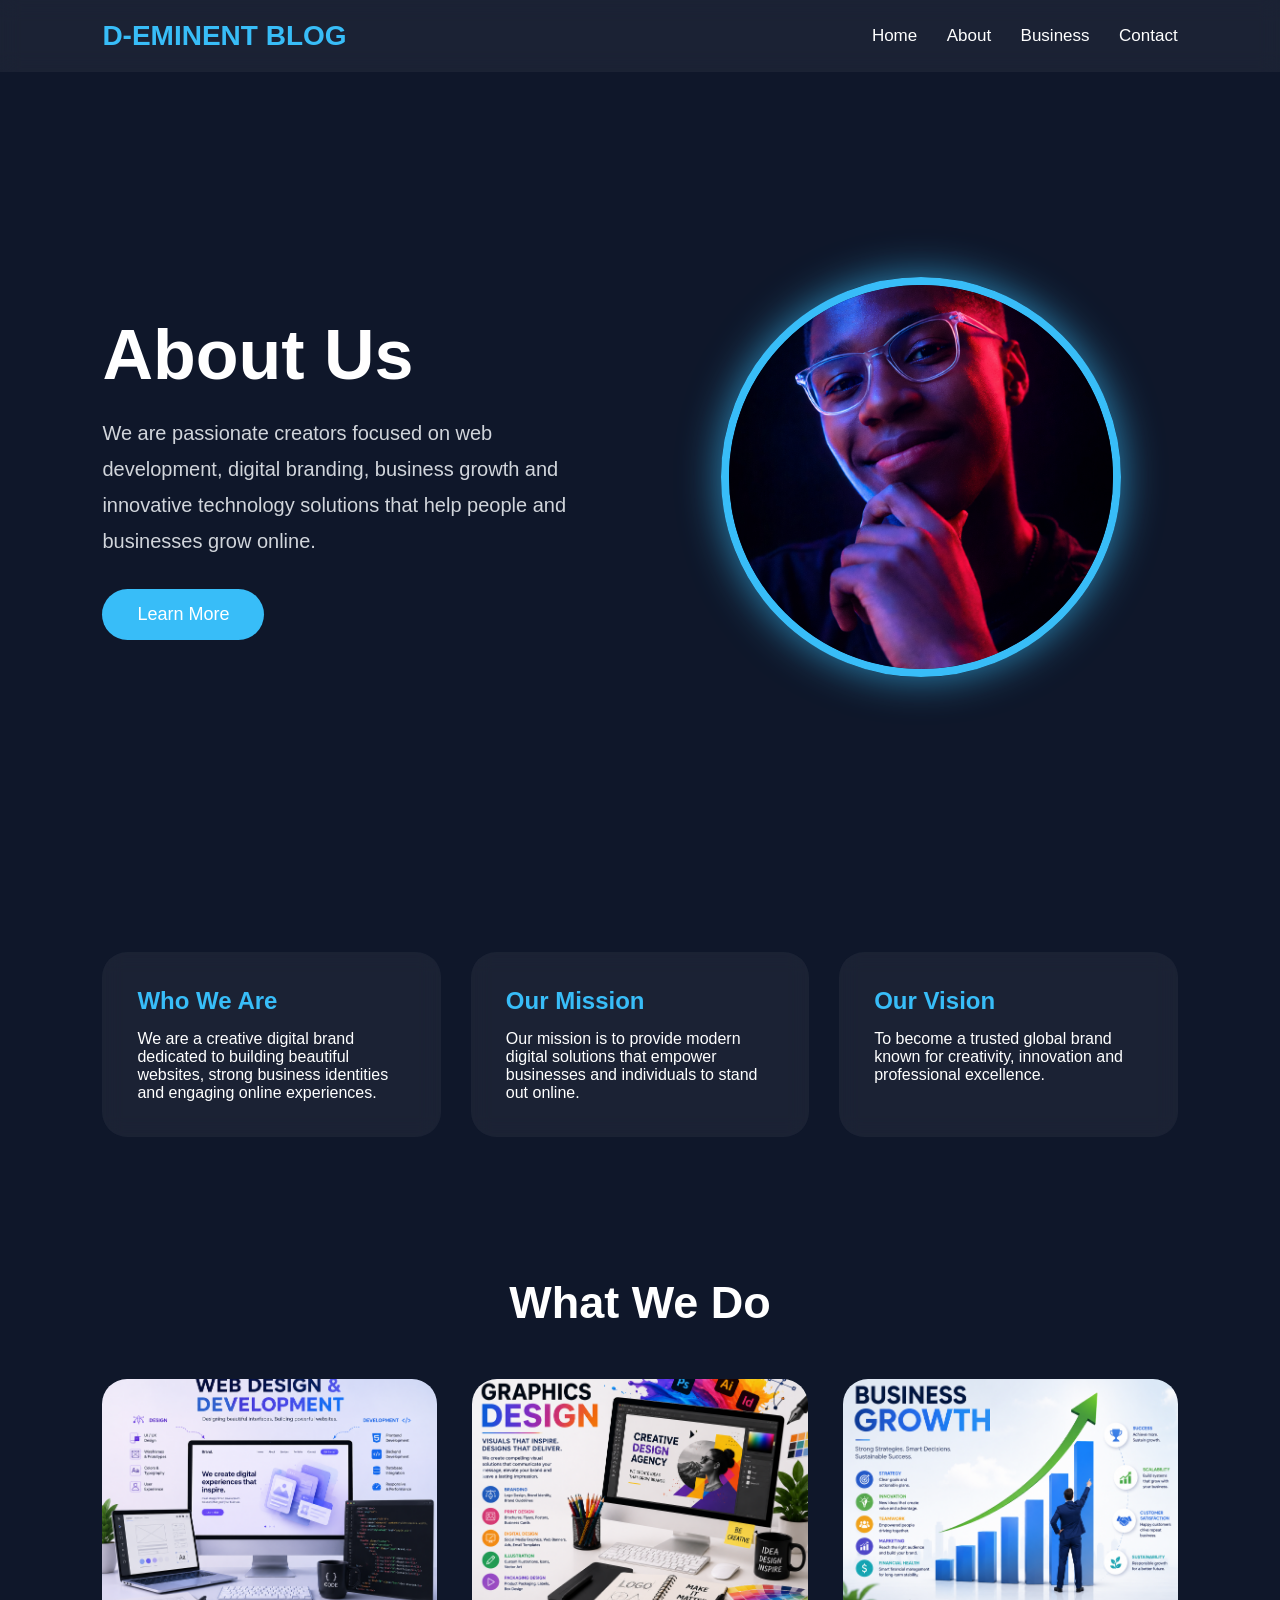
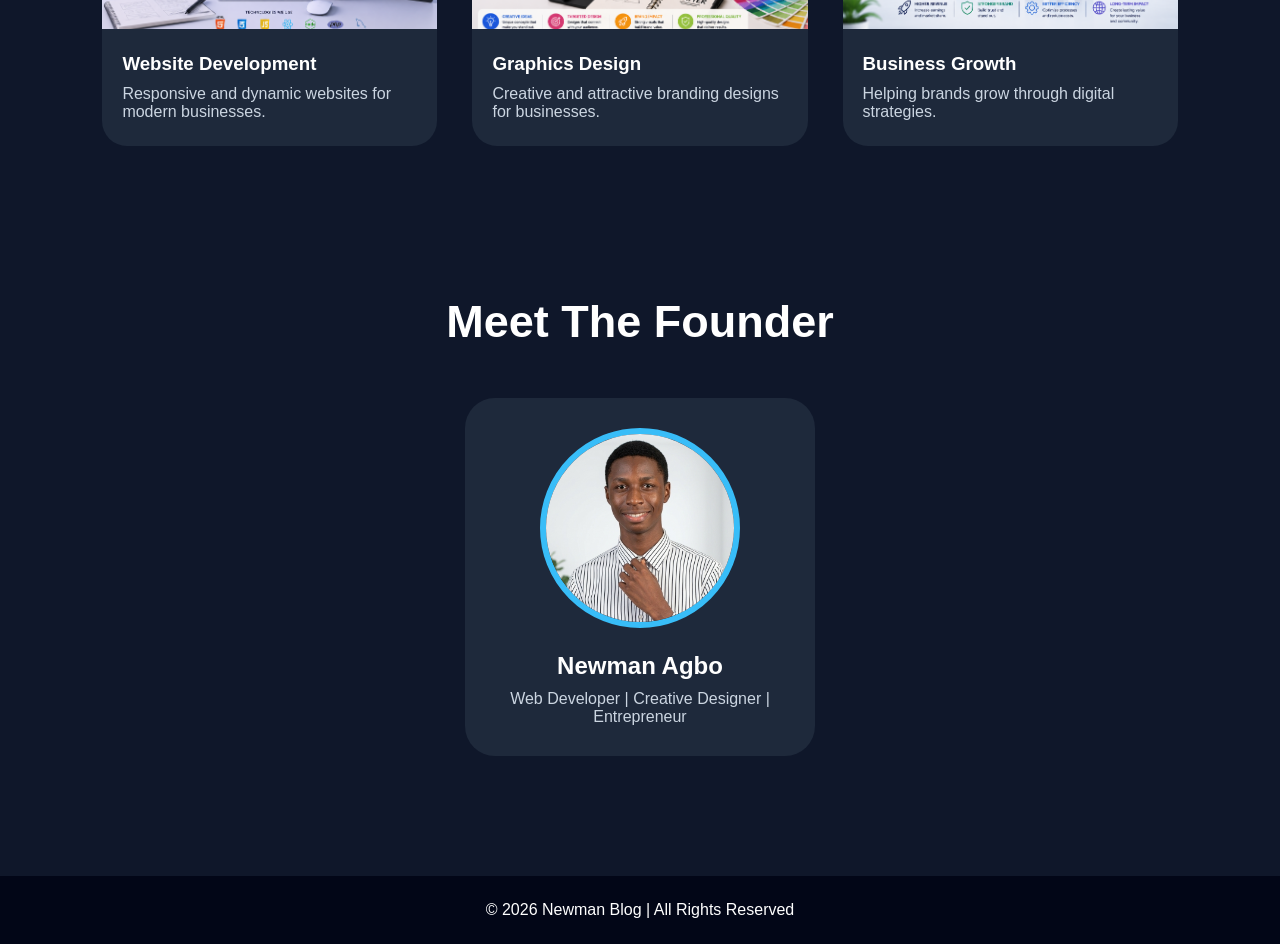
==== about.html @ 558b6ed7 "Add files via upload Check out my personal website. Thank you" ====
<!-- about.html -->

<!DOCTYPE html>
<html lang="en">
<head>
    <meta charset="UTF-8">
    <meta name="viewport" content="width=device-width, initial-scale=1.0">
    <title>About Us</title>

    <link rel="stylesheet" href="about.css">
</head>
<body>

    <!-- HEADER -->

    <header>

        <div class="logo">
            D-EMINENT BLOG
        </div>

        <nav>
            <a href="index.html">Home</a>
            <a href="about.html">About</a>
            <a href="WEBSITE.html">Business</a>
            <a href="Contact.html">Contact</a>
        </nav>

    </header>

    <!-- HERO SECTION -->

    <section class="hero">

        <div class="hero-text">

            <h1>About Us</h1>

            <p>
                We are passionate creators focused on web development,
                digital branding, business growth and innovative technology
                solutions that help people and businesses grow online.
            </p>

            <button>Learn More</button>

        </div>

        <div class="hero-image">

            <img src="IMAGES/EM.png" alt="Owner Image">

        </div>

    </section>

    <!-- ABOUT DETAILS -->

    <section class="about-container">

        <div class="about-box">

            <h2>Who We Are</h2>

            <p>
                We are a creative digital brand dedicated to building
                beautiful websites, strong business identities and
                engaging online experiences.
            </p>

        </div>

        <div class="about-box">

            <h2>Our Mission</h2>

            <p>
                Our mission is to provide modern digital solutions
                that empower businesses and individuals to stand out
                online.
            </p>

        </div>

        <div class="about-box">

            <h2>Our Vision</h2>

            <p>
                To become a trusted global brand known for creativity,
                innovation and professional excellence.
            </p>

        </div>

    </section>

    <!-- SKILLS SECTION -->

    <section class="skills">

        <h1>What We Do</h1>

        <div class="skill-container">

            <div class="skill-card">
                <img src="IMAGES/post1.png">
                <h3>Website Development</h3>
                <p>
                    Responsive and dynamic websites for modern businesses.
                </p>
            </div>

            <div class="skill-card">
                <img src="IMAGES/post2.png">
                <h3>Graphics Design</h3>
                <p>
                    Creative and attractive branding designs for businesses.
                </p>
            </div>

            <div class="skill-card">
                <img src="IMAGES/post3.png">
                <h3>Business Growth</h3>
                <p>
                    Helping brands grow through digital strategies.
                </p>
            </div>

        </div>

    </section>

    <!-- TEAM SECTION -->

    <section class="team">

        <h1>Meet The Founder</h1>

        <div class="team-card">

            <img src="IMAGES/your-picture.png">

            <h2>Newman Agbo</h2>

            <p>
                Web Developer | Creative Designer | Entrepreneur
            </p>

        </div>

    </section>

    <!-- FOOTER -->

    <footer>

        <p>
            © 2026 Newman Blog | All Rights Reserved
        </p>

    </footer>

</body>
</html>
---- about.css ----
/* about.css */

*{
    margin:0;
    padding:0;
    box-sizing:border-box;
    font-family:Arial, Helvetica, sans-serif;
}

body{
    background:#0f172a;
    color:white;
}

/* HEADER */

header{
    display:flex;
    justify-content:space-between;
    align-items:center;
    padding:20px 8%;
    background:rgba(255,255,255,0.05);
    backdrop-filter:blur(10px);
    position:sticky;
    top:0;
    z-index:1000;
}

.logo{
    font-size:28px;
    font-weight:bold;
    color:#38bdf8;
}

nav a{
    color:white;
    text-decoration:none;
    margin-left:25px;
    transition:0.3s;
    font-size:17px;
}

nav a:hover{
    color:#38bdf8;
}

/* HERO */

.hero{
    min-height:90vh;
    display:flex;
    justify-content:space-between;
    align-items:center;
    padding:50px 8%;
    gap:50px;
}

.hero-text{
    flex:1;
}

.hero-text h1{
    font-size:70px;
    margin-bottom:20px;
}

.hero-text p{
    font-size:20px;
    line-height:1.8;
    margin-bottom:30px;
    color:#d1d5db;
}

.hero-text button{
    padding:15px 35px;
    border:none;
    border-radius:40px;
    background:#38bdf8;
    color:white;
    font-size:18px;
    cursor:pointer;
    transition:0.4s;
}

.hero-text button:hover{
    transform:scale(1.08);
    background:#0ea5e9;
}

/* HERO IMAGE */

.hero-image{
    flex:1;
    display:flex;
    justify-content:center;
}

.hero-image img{
    width:400px;
    height:400px;
    object-fit:cover;
    border-radius:50%;
    border:8px solid #38bdf8;
    box-shadow:0 0 40px rgba(56,189,248,0.7);
    animation:float 4s ease-in-out infinite;
}

@keyframes float{

    0%{
        transform:translateY(0px);
    }

    50%{
        transform:translateY(-20px);
    }

    100%{
        transform:translateY(0px);
    }

}

/* ABOUT SECTION */

.about-container{
    display:grid;
    grid-template-columns:repeat(auto-fit,minmax(250px,1fr));
    gap:30px;
    padding:70px 8%;
}

.about-box{
    background:rgba(255,255,255,0.05);
    padding:35px;
    border-radius:25px;
    transition:0.4s;
    backdrop-filter:blur(10px);
}

.about-box:hover{
    transform:translateY(-10px);
    background:#1e293b;
}

.about-box h2{
    margin-bottom:15px;
    color:#38bdf8;
}

/* SKILLS SECTION */

.skills{
    padding:70px 8%;
}

.skills h1{
    text-align:center;
    font-size:45px;
    margin-bottom:50px;
}

.skill-container{
    display:grid;
    grid-template-columns:repeat(auto-fit,minmax(280px,1fr));
    gap:35px;
}

.skill-card{
    background:#1e293b;
    border-radius:25px;
    overflow:hidden;
    transition:0.4s;
}

.skill-card:hover{
    transform:scale(1.05);
}

.skill-card img{
    width:100%;
    height:250px;
    object-fit:cover;
}

.skill-card h3{
    padding:20px 20px 10px;
}

.skill-card p{
    padding:0 20px 25px;
    color:#cbd5e1;
}

/* TEAM SECTION */

.team{
    padding:80px 8%;
    text-align:center;
}

.team h1{
    font-size:45px;
    margin-bottom:50px;
}

.team-card{
    max-width:350px;
    margin:auto;
    background:#1e293b;
    padding:30px;
    border-radius:30px;
    transition:0.4s;
}

.team-card:hover{
    transform:translateY(-10px);
}

.team-card img{
    width:200px;
    height:200px;
    object-fit:cover;
    border-radius:50%;
    border:6px solid #38bdf8;
    margin-bottom:20px;
}

.team-card p{
    color:#cbd5e1;
    margin-top:10px;
}

/* FOOTER */

footer{
    background:#020617;
    padding:25px;
    text-align:center;
    margin-top:40px;
}

/* RESPONSIVE */

@media(max-width:900px){

    .hero{
        flex-direction:column;
        text-align:center;
    }

    .hero-text h1{
        font-size:50px;
    }

    .hero-image img{
        width:300px;
        height:300px;
    }

    nav{
        display:none;
    }

}
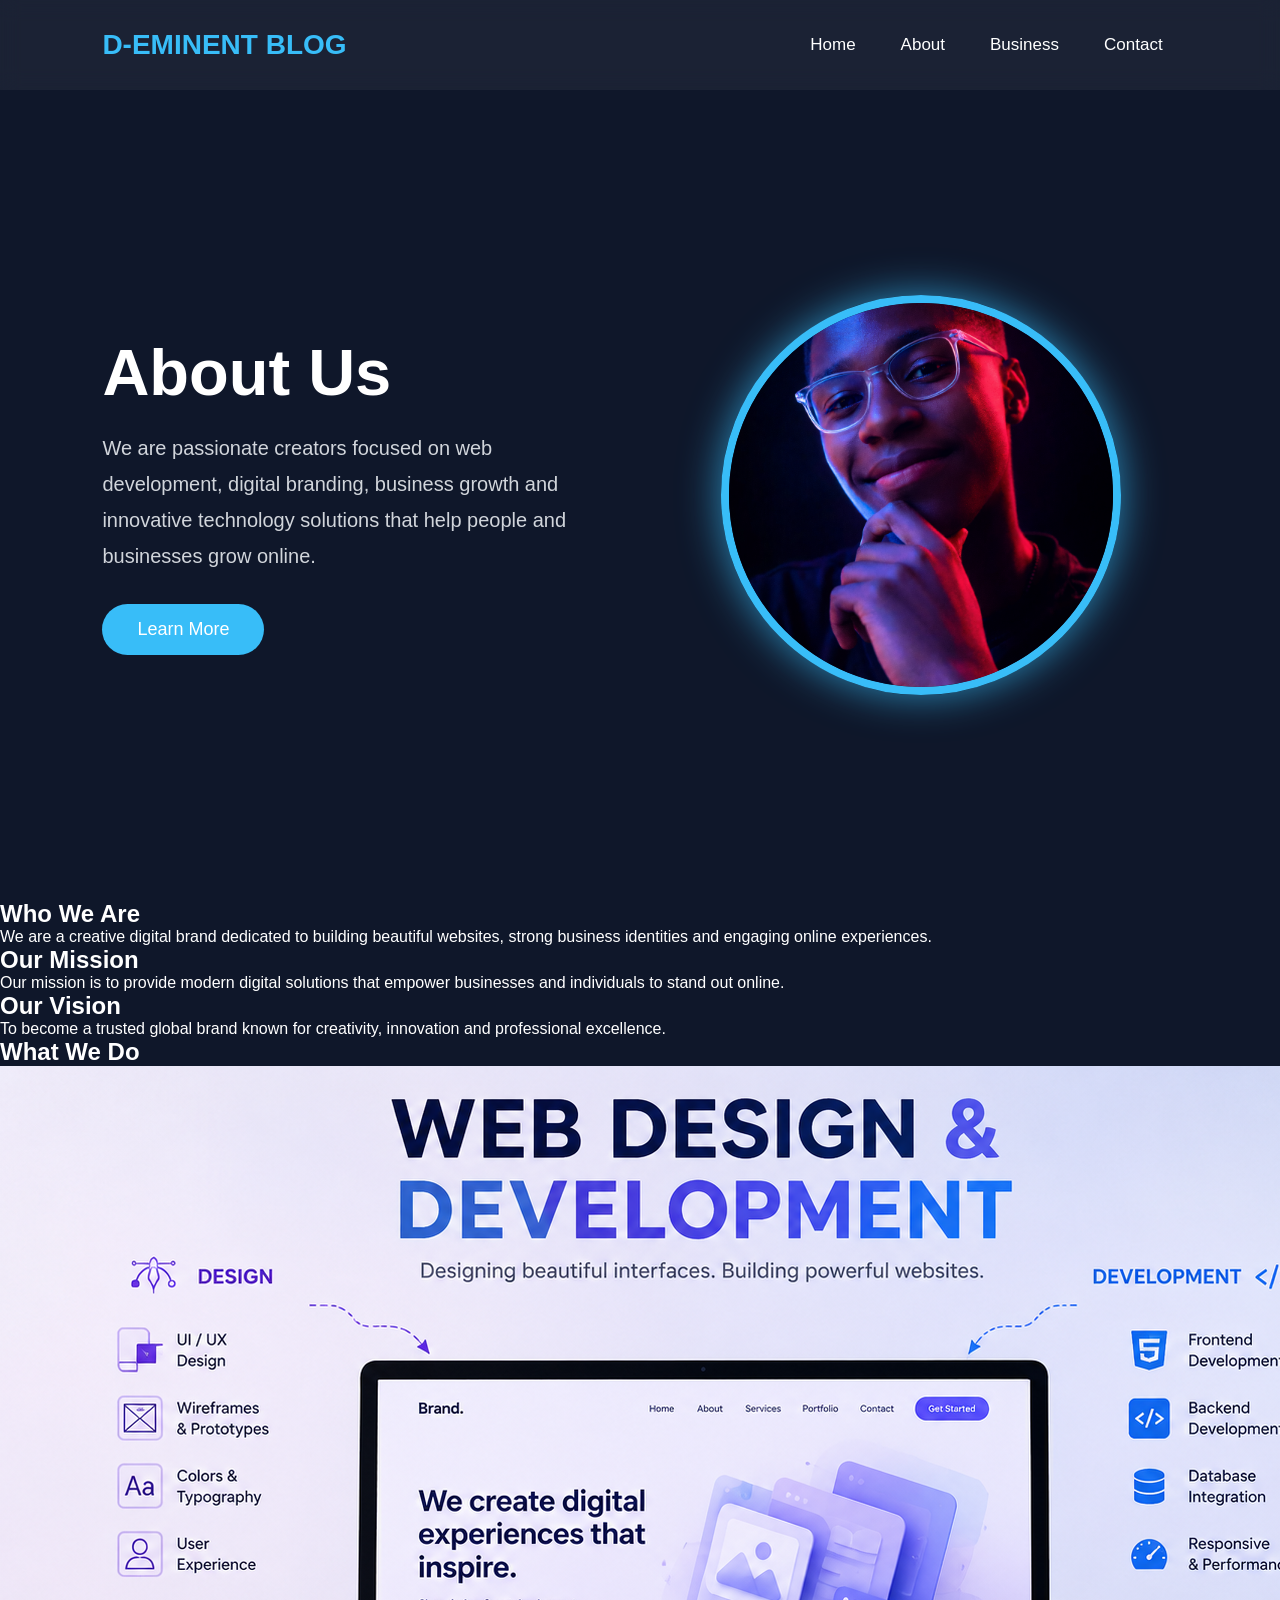
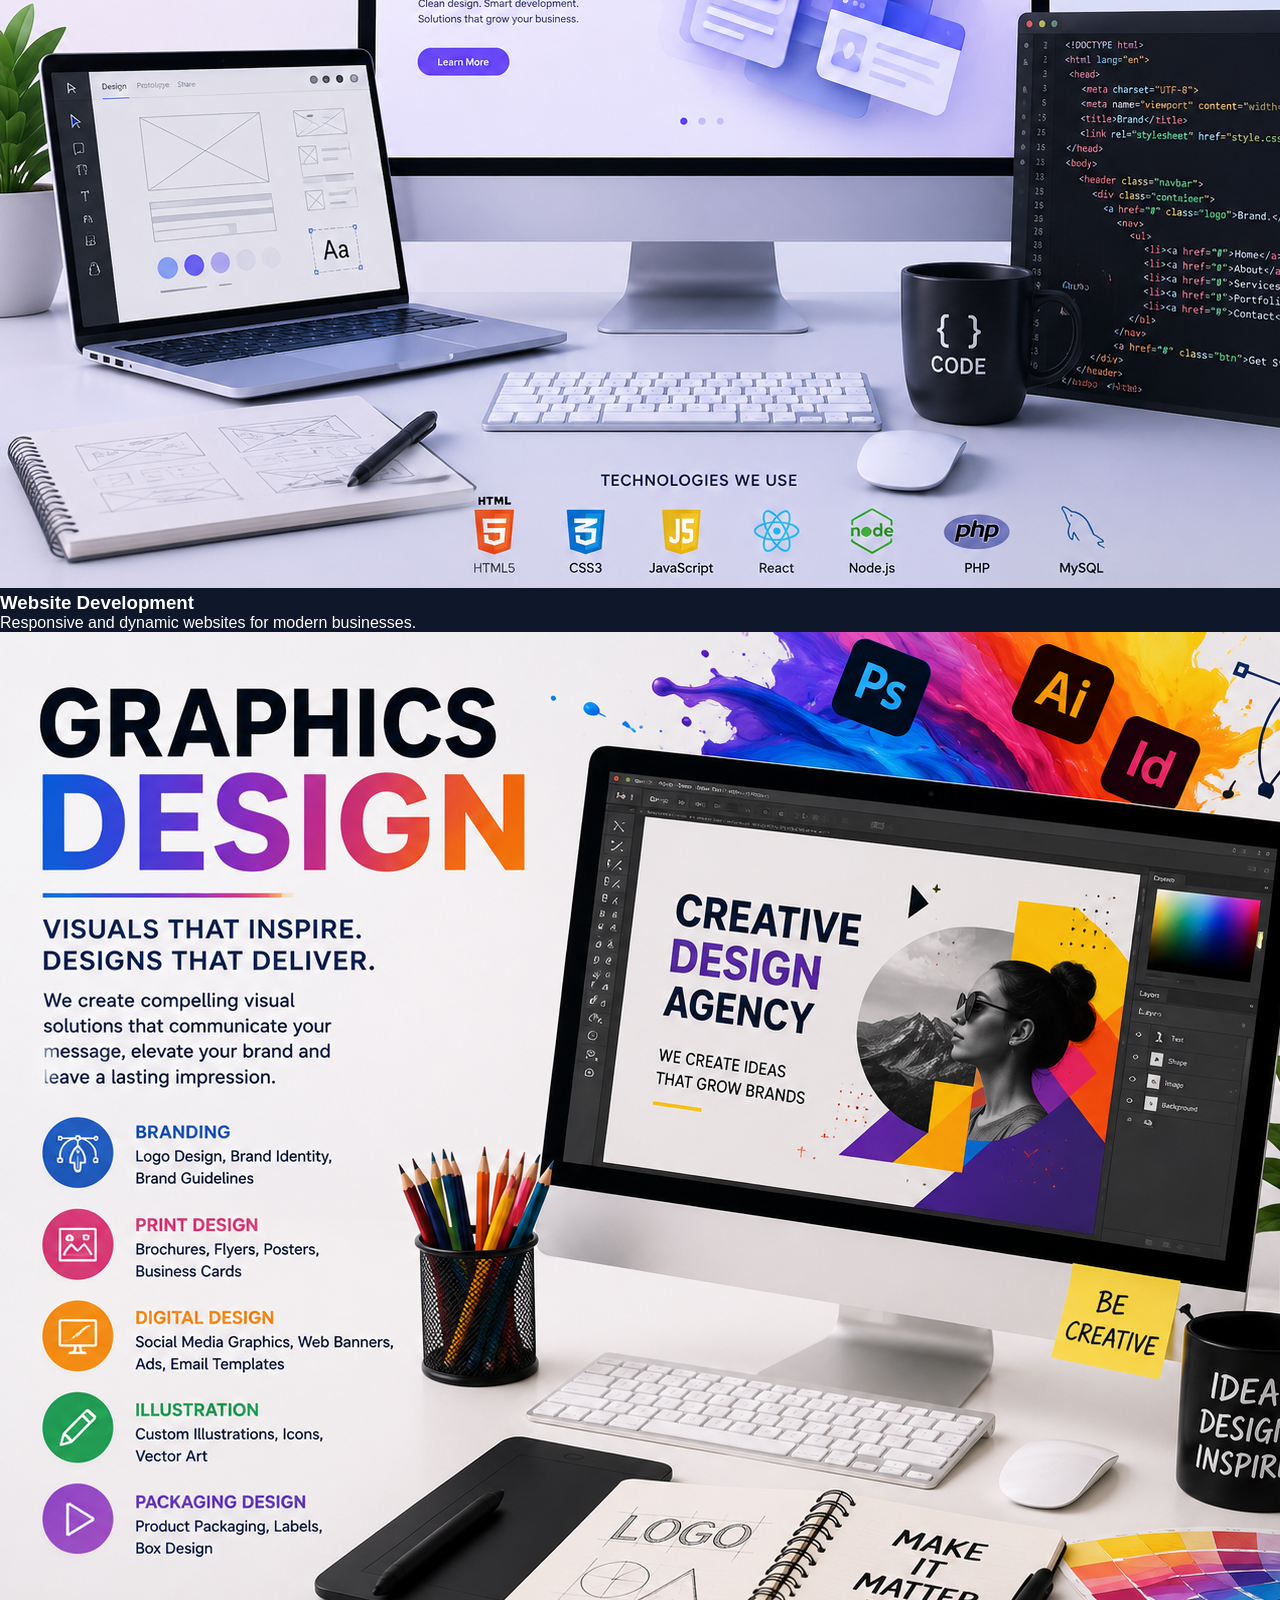
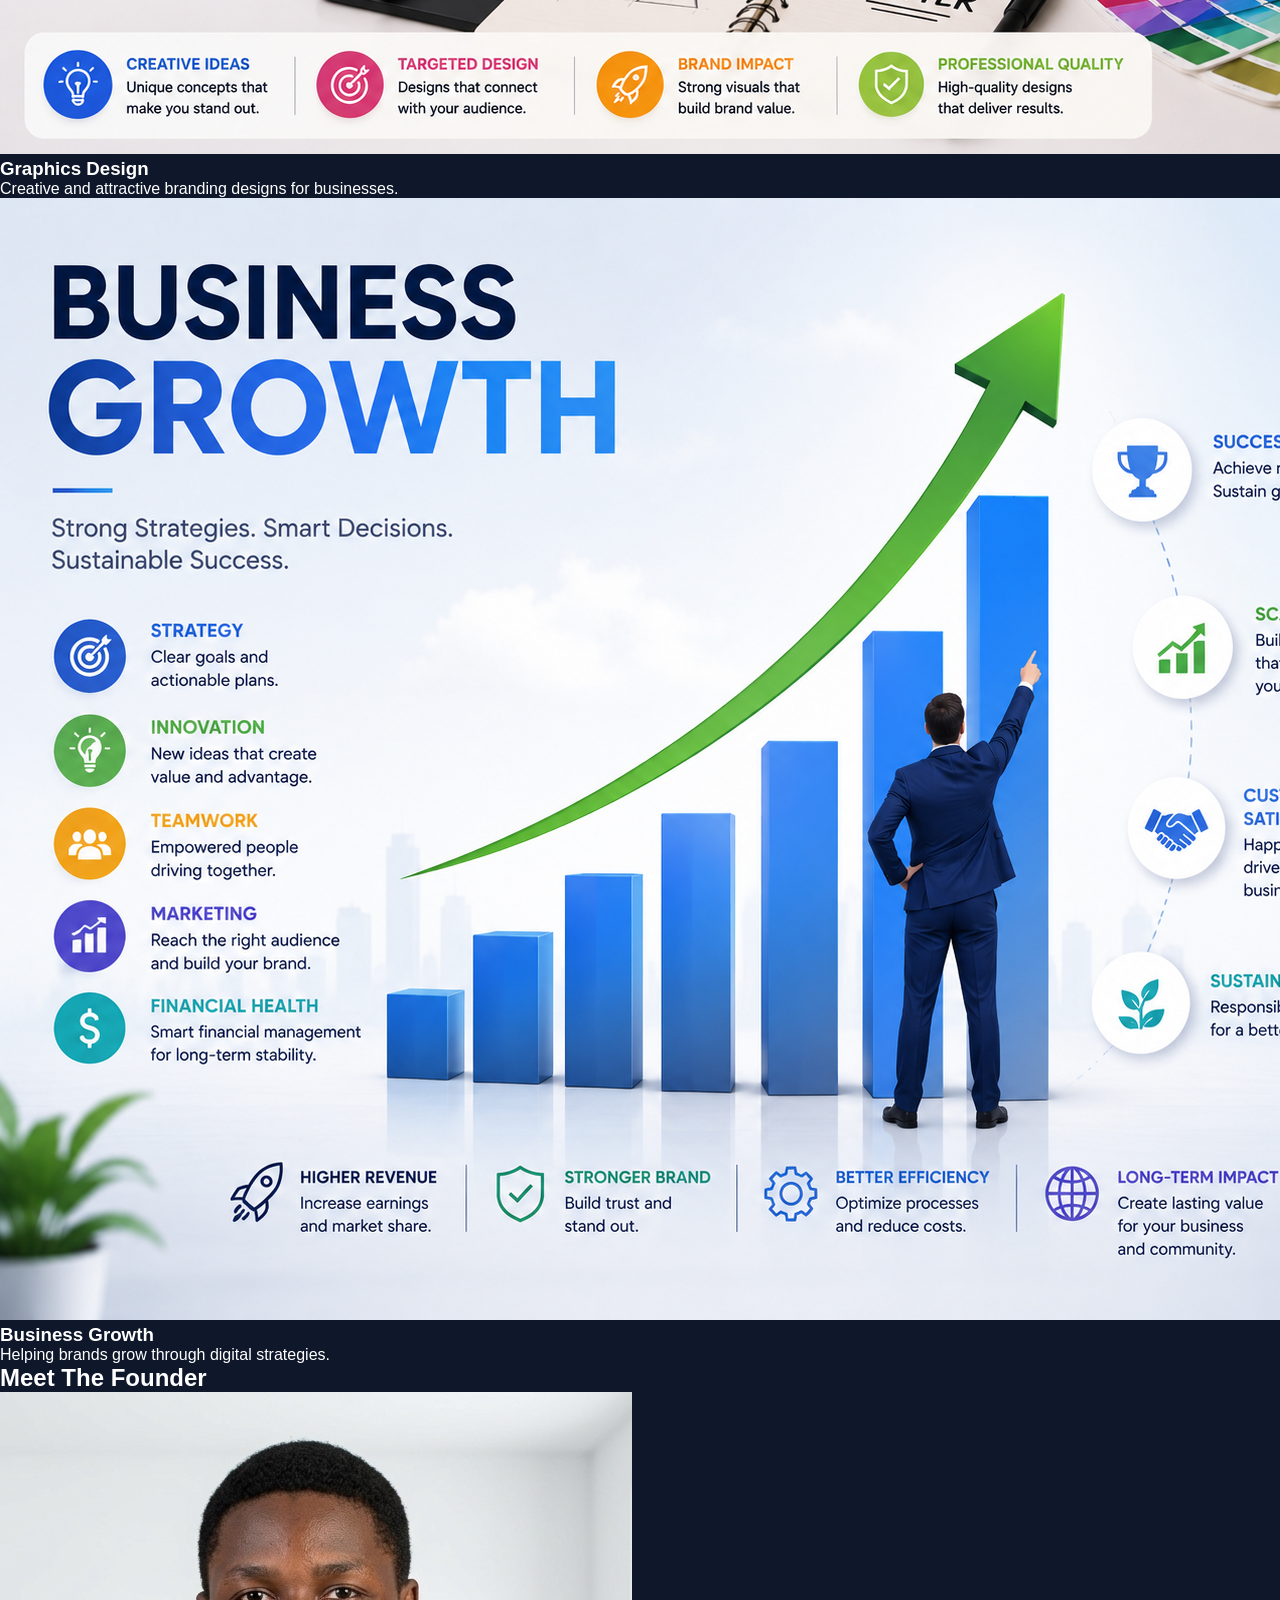
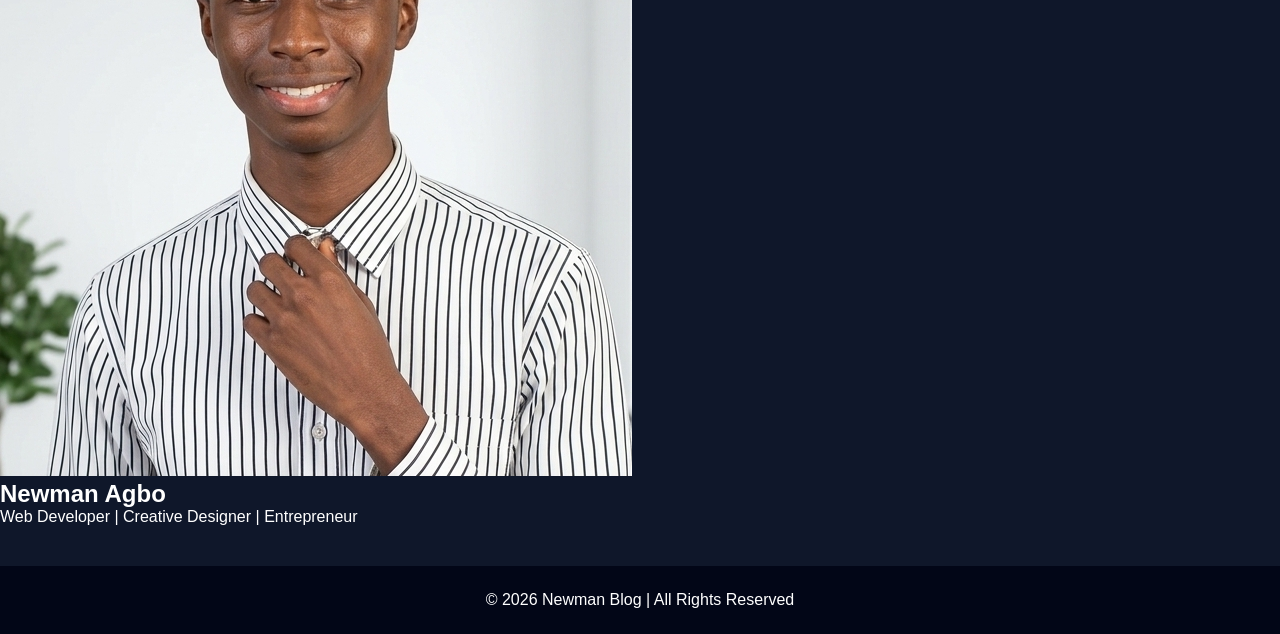
==== commit a15ad7bb: "Update about.html" ====
--- a/about.html
+++ b/about.html
@@ -1,31 +1,24 @@
 <!-- about.html -->
-
 <!DOCTYPE html>
 <html lang="en">
 <head>
-    <meta charset="UTF-8">
-    <meta name="viewport" content="width=device-width, initial-scale=1.0">
-    <title>About Us</title>
-
-    <link rel="stylesheet" href="about.css">
+    <meta charset="UTF-8" />
+    <meta name="viewport" content="width=device-width, initial-scale=1.0"/>
+    <title>My Personal Blog</title>
+    <link rel="stylesheet" href="style1.css">
 </head>
 <body>
 
-    <!-- HEADER -->
+    <!-- NAVIGATION -->
+    <header>
+        <div class="logo">D-EMINENT BLOG</div>
 
-    <header>
-
-        <div class="logo">
-            D-EMINENT BLOG
-        </div>
-
-        <nav>
+        <nav class="navbar">
             <a href="index.html">Home</a>
             <a href="about.html">About</a>
             <a href="WEBSITE.html">Business</a>
-            <a href="Contact.html">Contact</a>
+            <a href="contact.html">Contact</a>
         </nav>
-
     </header>
 
     <!-- HERO SECTION -->
@@ -162,4 +155,4 @@
     </footer>
 
 </body>
-</html>+</html>
--- a/style1.css
+++ b/style1.css
@@ -0,0 +1,237 @@
+/* style.css */
+
+*{
+    margin:0;
+    padding:0;
+    box-sizing:border-box;
+    font-family:Arial, Helvetica, sans-serif;
+}
+
+body{
+    background:#0f172a;
+    color:white;
+}
+
+/* HEADER */
+
+header{
+    display:flex;
+    justify-content:space-between;
+    align-items:center;
+    padding:20px 8%;
+    background:rgba(255,255,255,0.05);
+    backdrop-filter:blur(10px);
+    position:sticky;
+    top:0;
+    z-index:1000;
+}
+
+.logo{
+    font-size:28px;
+    font-weight:bold;
+    color:#38bdf8;
+}
+
+nav a{
+    color:white;
+    text-decoration:none;
+    margin-left:25px;
+    transition:0.3s;
+    font-size:17px;
+}
+
+nav a:hover{
+    color:#38bdf8;
+}
+
+.navbar{
+    display: flex;
+    justify-content: center;
+    gap:20px;
+    flex-wrap: wrap;
+    padding:15px;
+}
+.navbar a{
+    color: white;
+    text-decoration: none;
+}
+
+/* HERO SECTION */
+
+.hero{
+    min-height:90vh;
+    display:flex;
+    justify-content:space-between;
+    align-items:center;
+    padding:50px 8%;
+    gap:50px;
+}
+
+.hero-text{
+    flex:1;
+}
+
+.hero-text h1{
+    font-size:65px;
+    margin-bottom:20px;
+}
+
+.hero-text p{
+    font-size:20px;
+    line-height:1.8;
+    margin-bottom:30px;
+    color:#d1d5db;
+}
+
+.hero-text button{
+    padding:15px 35px;
+    border:none;
+    border-radius:40px;
+    background:#38bdf8;
+    color:white;
+    font-size:18px;
+    cursor:pointer;
+    transition:0.4s;
+}
+
+.hero-text button:hover{
+    transform:scale(1.08);
+    background:#0ea5e9;
+}
+
+/* OWNER IMAGE */
+
+.hero-image{
+    flex:1;
+    display:flex;
+    justify-content:center;
+}
+
+.hero-image img{
+    width:400px;
+    height:400px;
+    object-fit:cover;
+    border-radius:50%;
+    border:8px solid #38bdf8;
+    box-shadow:0 0 40px rgba(56,189,248,0.7);
+    animation:float 4s ease-in-out infinite;
+}
+
+/* FLOAT ANIMATION */
+
+@keyframes float{
+    0%{
+        transform:translateY(0px);
+    }
+
+    50%{
+        transform:translateY(-20px);
+    }
+
+    100%{
+        transform:translateY(0px);
+    }
+}
+
+/* ABOUT SECTION */
+
+.about{
+    display:grid;
+    grid-template-columns:repeat(auto-fit,minmax(250px,1fr));
+    gap:30px;
+    padding:70px 8%;
+}
+
+.about-card{
+    background:rgba(255,255,255,0.05);
+    padding:35px;
+    border-radius:25px;
+    transition:0.4s;
+    backdrop-filter:blur(8px);
+}
+
+.about-card:hover{
+    transform:translateY(-10px);
+    background:#1e293b;
+}
+
+.about-card h2{
+    margin-bottom:15px;
+    color:#38bdf8;
+}
+
+/* POSTS */
+
+.posts{
+    padding:70px 8%;
+}
+
+.title{
+    text-align:center;
+    font-size:45px;
+    margin-bottom:50px;
+}
+
+.post-container{
+    display:grid;
+    grid-template-columns:repeat(auto-fit,minmax(280px,1fr));
+    gap:35px;
+}
+
+.post-card{
+    background:#1e293b;
+    border-radius:25px;
+    overflow:hidden;
+    transition:0.4s;
+}
+
+.post-card:hover{
+    transform:scale(1.05);
+}
+
+.post-card img{
+    width:100%;
+    height:250px;
+    object-fit:cover;
+}
+
+.post-card h3{
+    padding:20px 20px 10px;
+}
+
+.post-card p{
+    padding:0 20px 25px;
+    color:#cbd5e1;
+}
+
+/* FOOTER */
+
+footer{
+    text-align:center;
+    padding:25px;
+    background:#020617;
+    margin-top:40px;
+}
+
+/* RESPONSIVE */
+
+@media(max-width:900px){
+
+    .hero{
+        flex-direction:column;
+        text-align:center;
+    }
+
+    .hero-text h1{
+        font-size:45px;
+    }
+
+    .hero-image img{
+        width:300px;
+        height:300px;
+    }
+
+    nav{
+        display:none;
+    }
+}
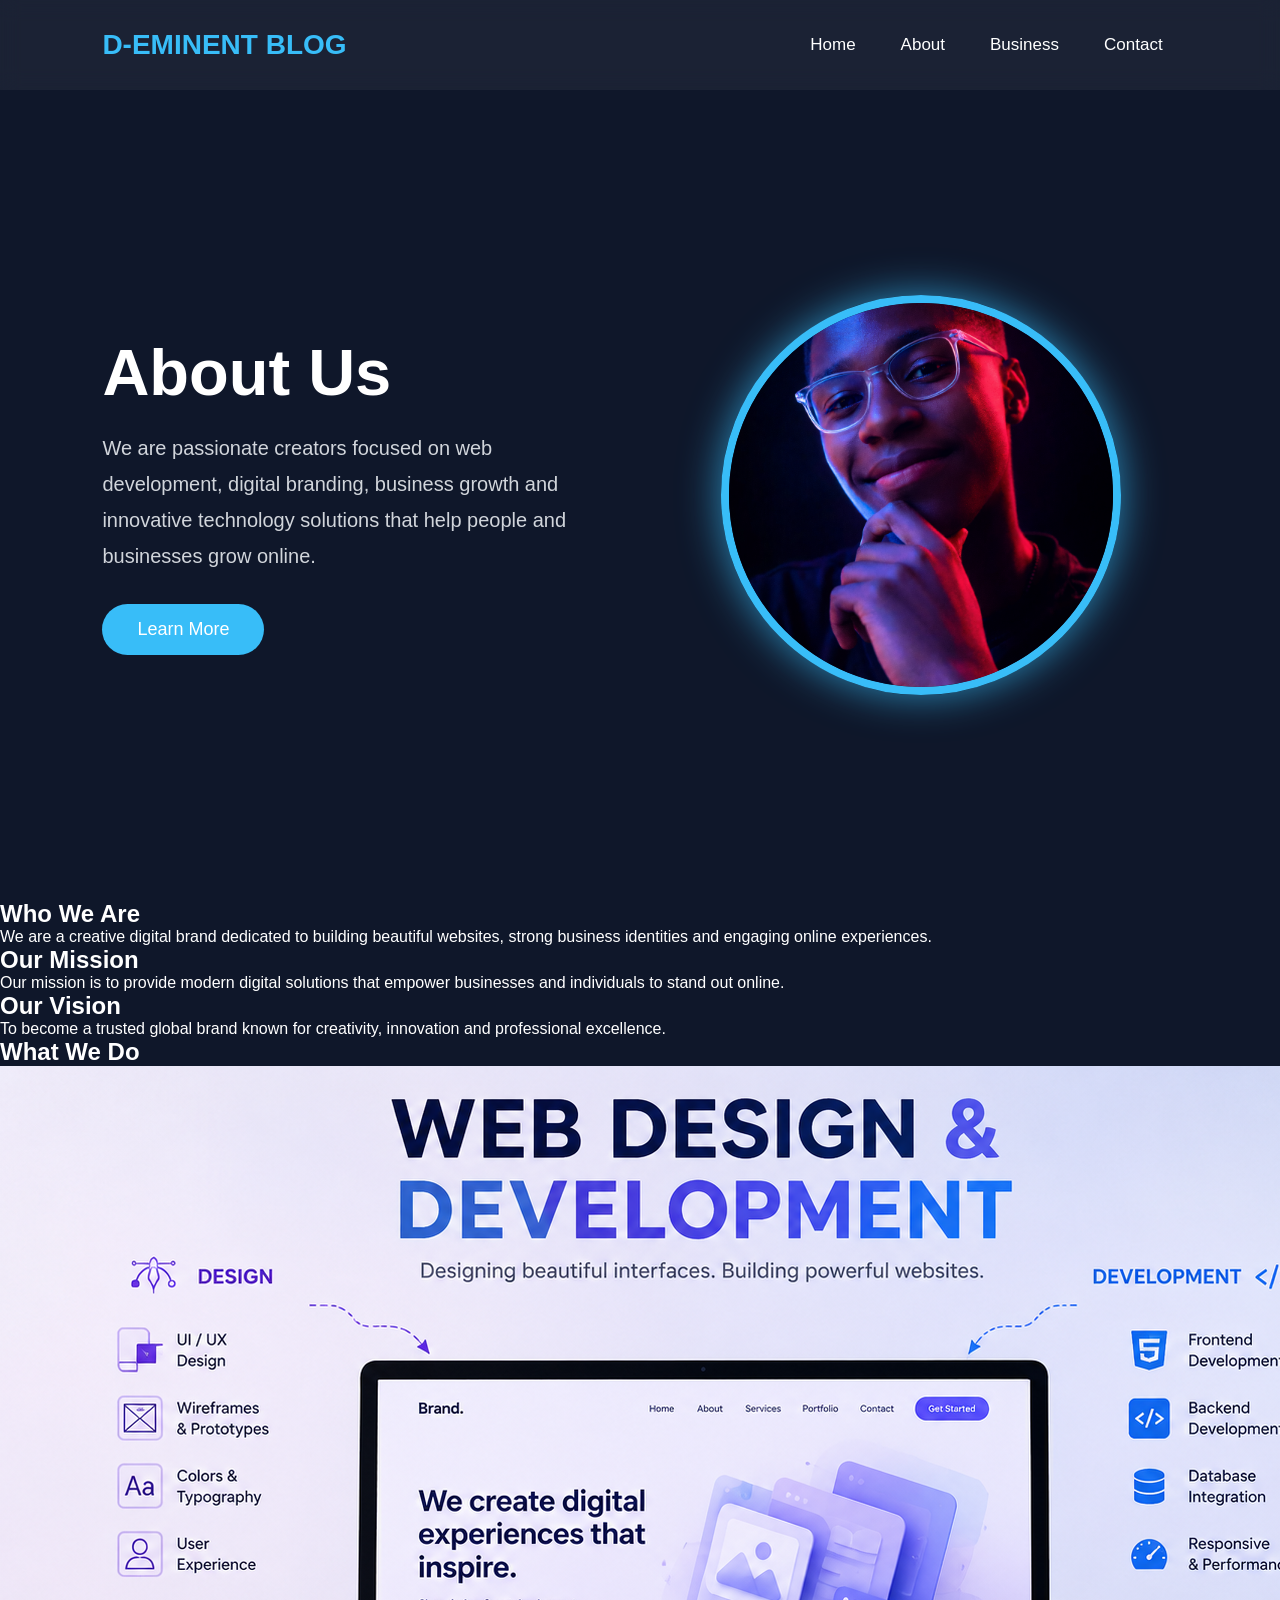
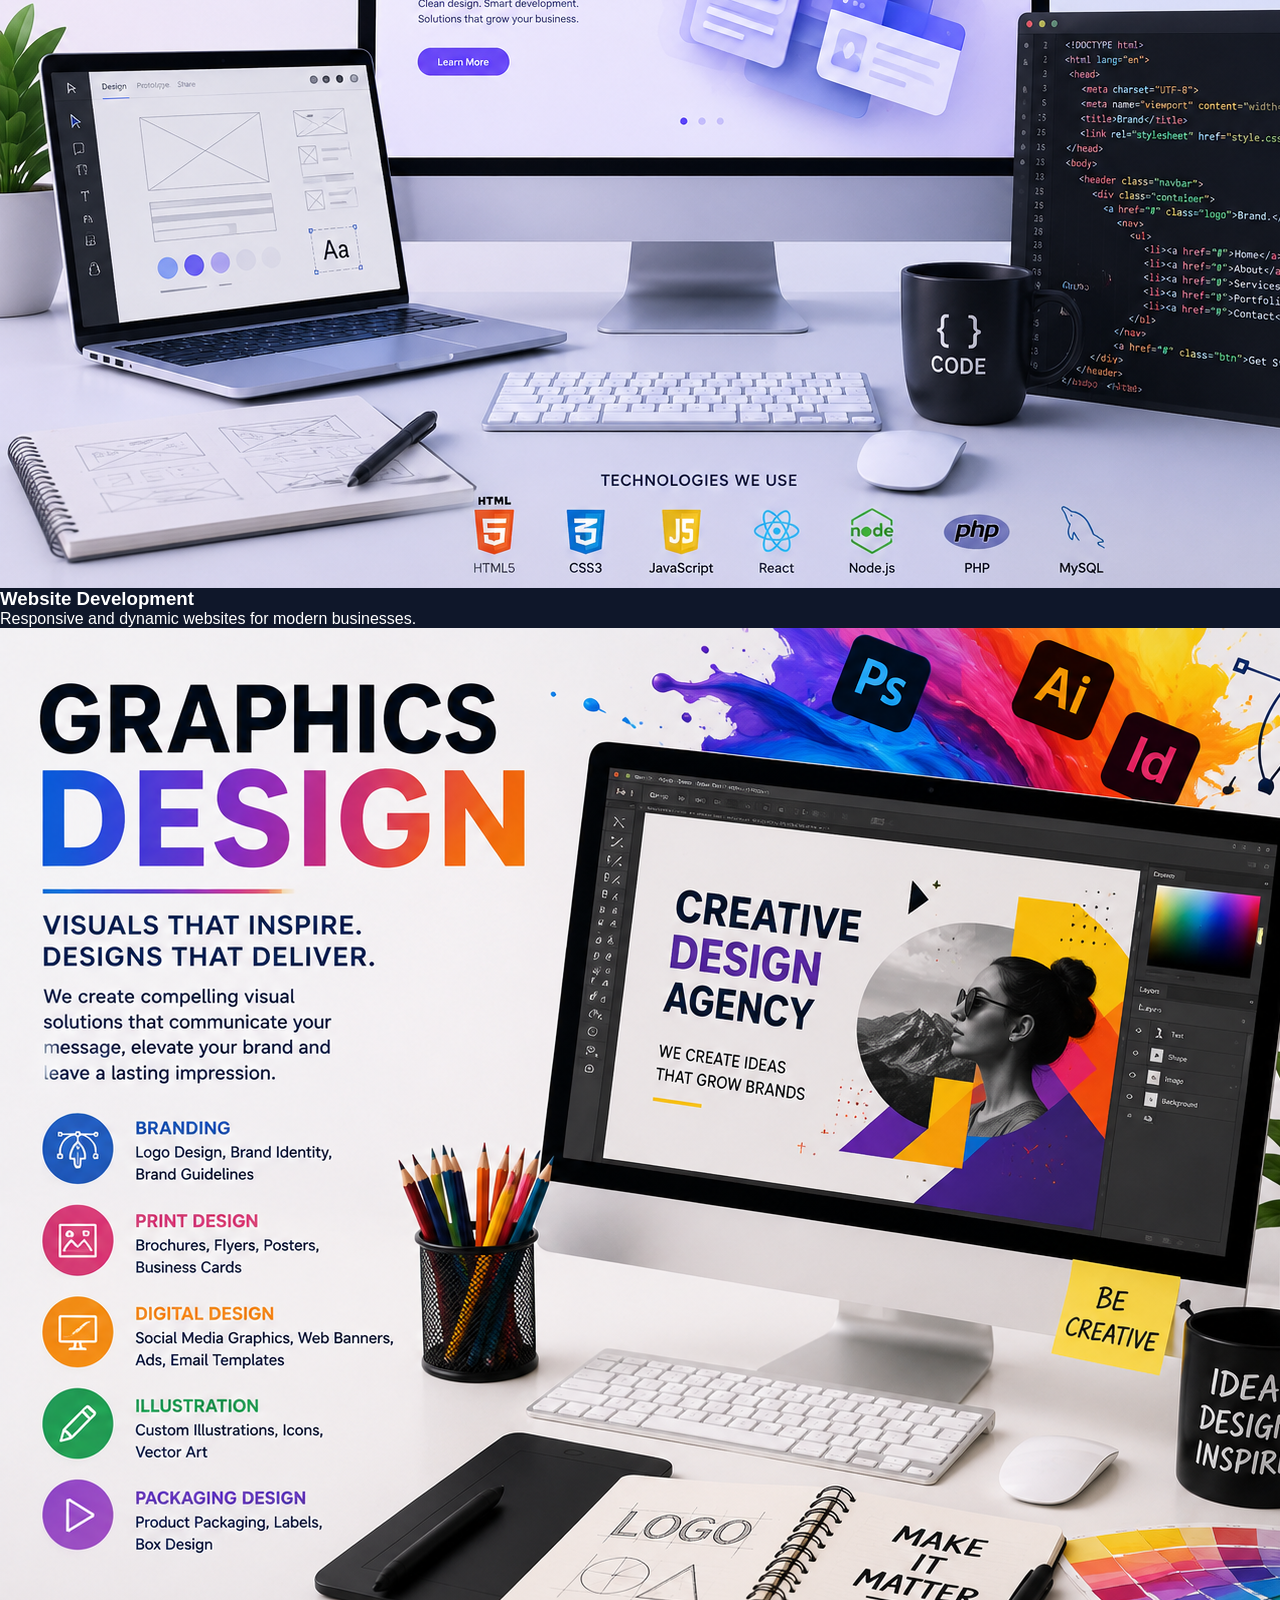
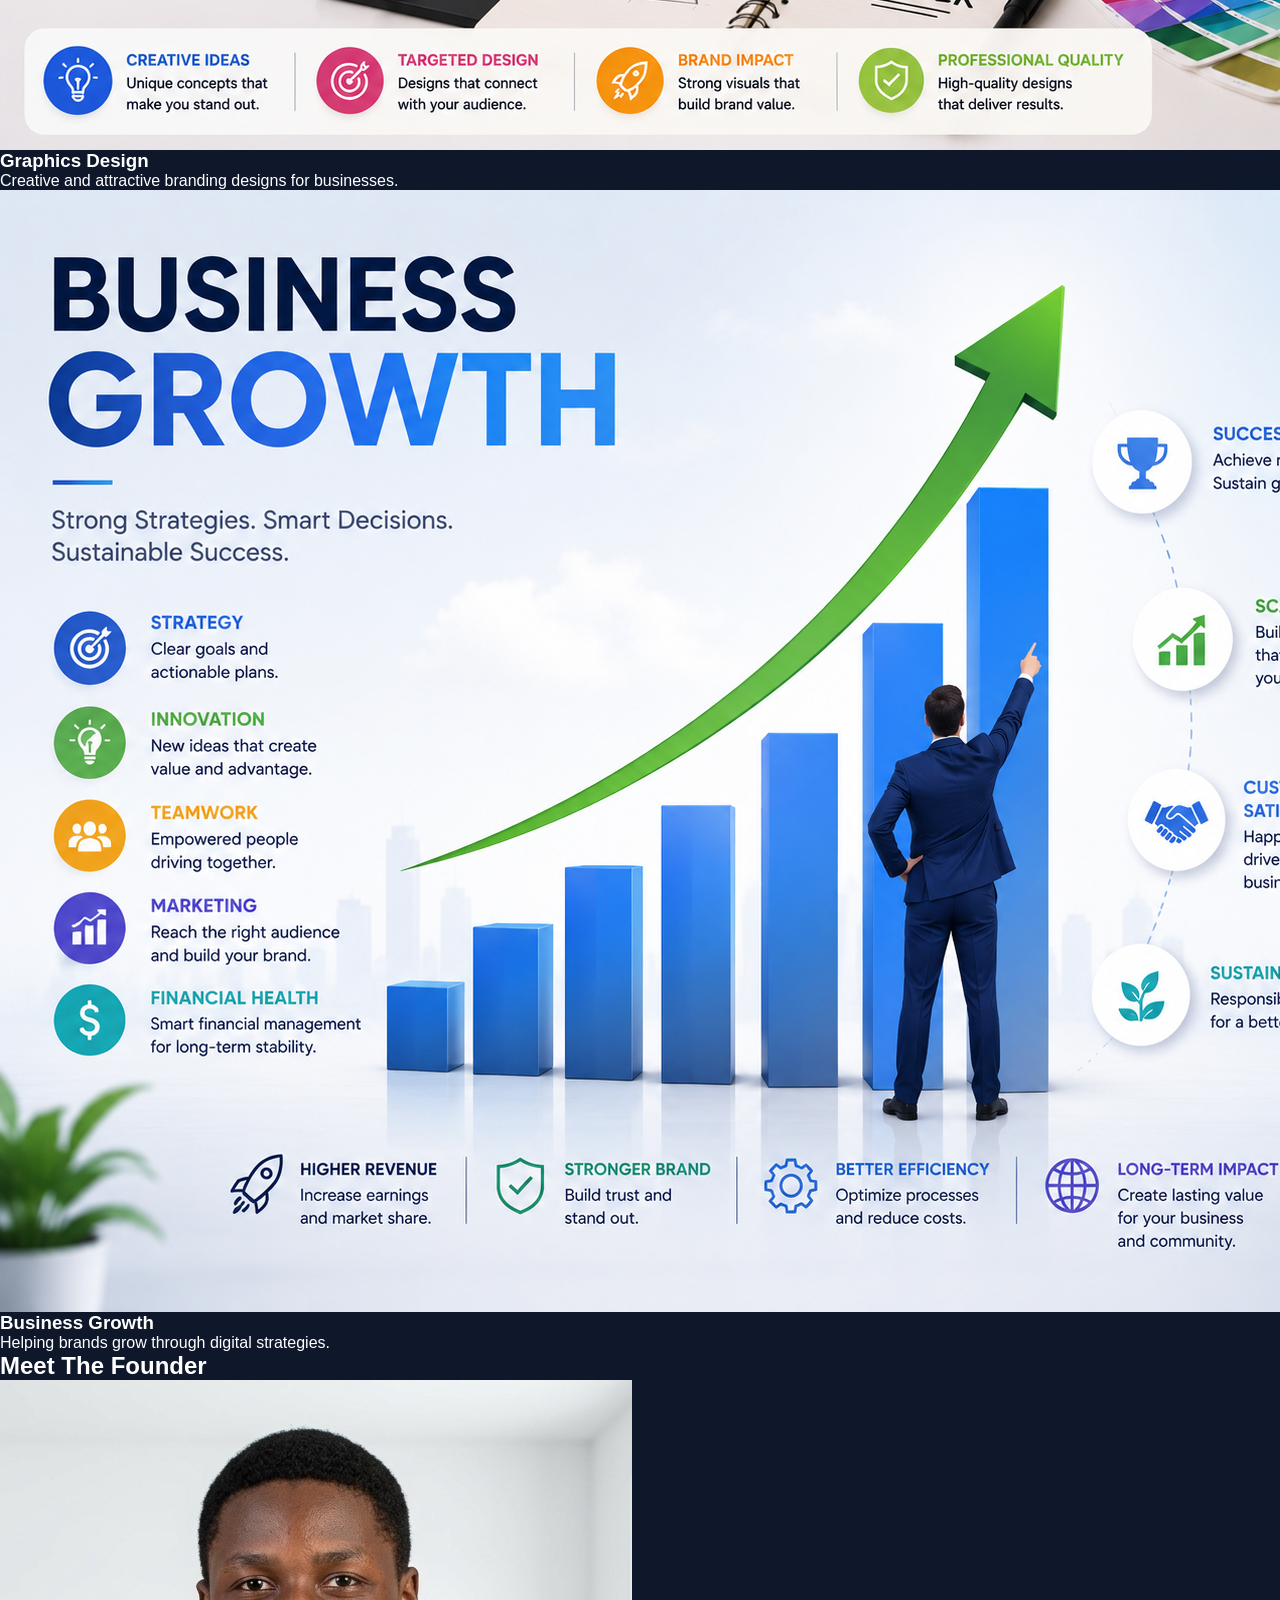
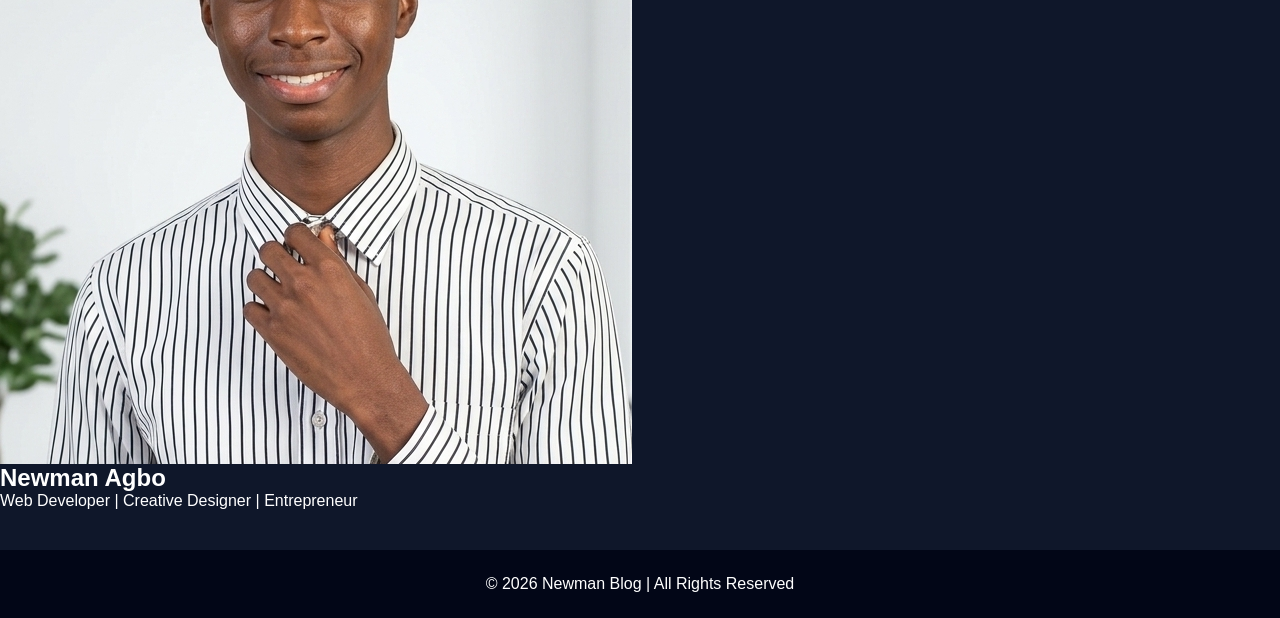
==== commit 6d7f2b47: "Fix HTML structure and formatting in about.html" ====
--- a/about.html
+++ b/about.html
@@ -1,5 +1,4 @@
 <!-- about.html -->
-<!DOCTYPE html>
 <html lang="en">
 <head>
     <meta charset="UTF-8" />
